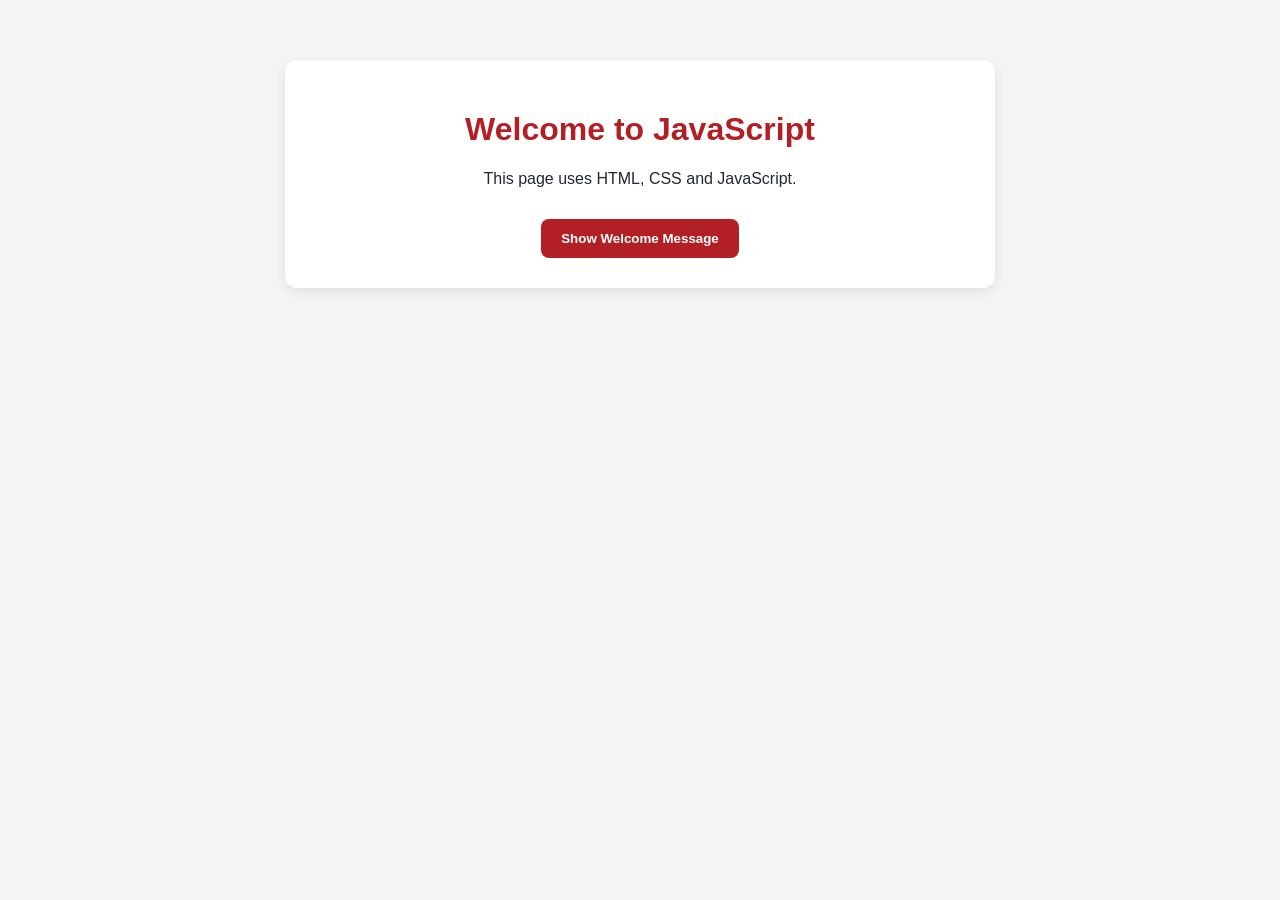
==== index.html @ 5b364c00 "Create initail project files" ====
<!DOCTYPE html>
<html lang="en">
<head>
    <meta charset="UTF-8">

    <!-- Makes the page display correctly on different screen sizes -->
    <meta name="viewport" content="width=device-width, initial-scale=1.0">

    <title>My First JavaScript Page</title>

    <!-- Connects the external CSS file -->
    <link rel="stylesheet" href="style.css">
</head>

<body>
    <main class="page-card">
        <h1>Welcome to JavaScript</h1>

        <p>
            This page uses HTML, CSS and JavaScript.
        </p>

        <button id="welcomeButton">Show Welcome Message</button>
        
    </main>

    <!-- Connects the external JavaScript file -->
    <script src="script.js"></script>
</body>
</html>
---- style.css ----
/* Styles the entire page */
body {
    margin: 0;
    font-family: Arial, sans-serif;
    background-color: #f3f4f6;
    color: #1f2937;
}

/* Styles the card in the middle of the page */
.page-card {
    width: 90%;
    max-width: 650px;
    margin: 60px auto;
    padding: 30px;
    background-color: white;
    border-radius: 12px;
    text-align: center;
    box-shadow: 0 4px 12px rgba(0, 0, 0, 0.08);
}

/* Styles the main heading */
h1 {
    color: #b22025;
}

button {
    margin-top: 15px;
    padding: 12px 20px;
    background-color: #b22025;
    color: white;
    border: none;
    border-radius: 8px;
    font-weight: bold;
    cursor: pointer;
}

/* Runs when the mouse moves over the button */
button:hover {
    background-color: #8f1a1f;
}
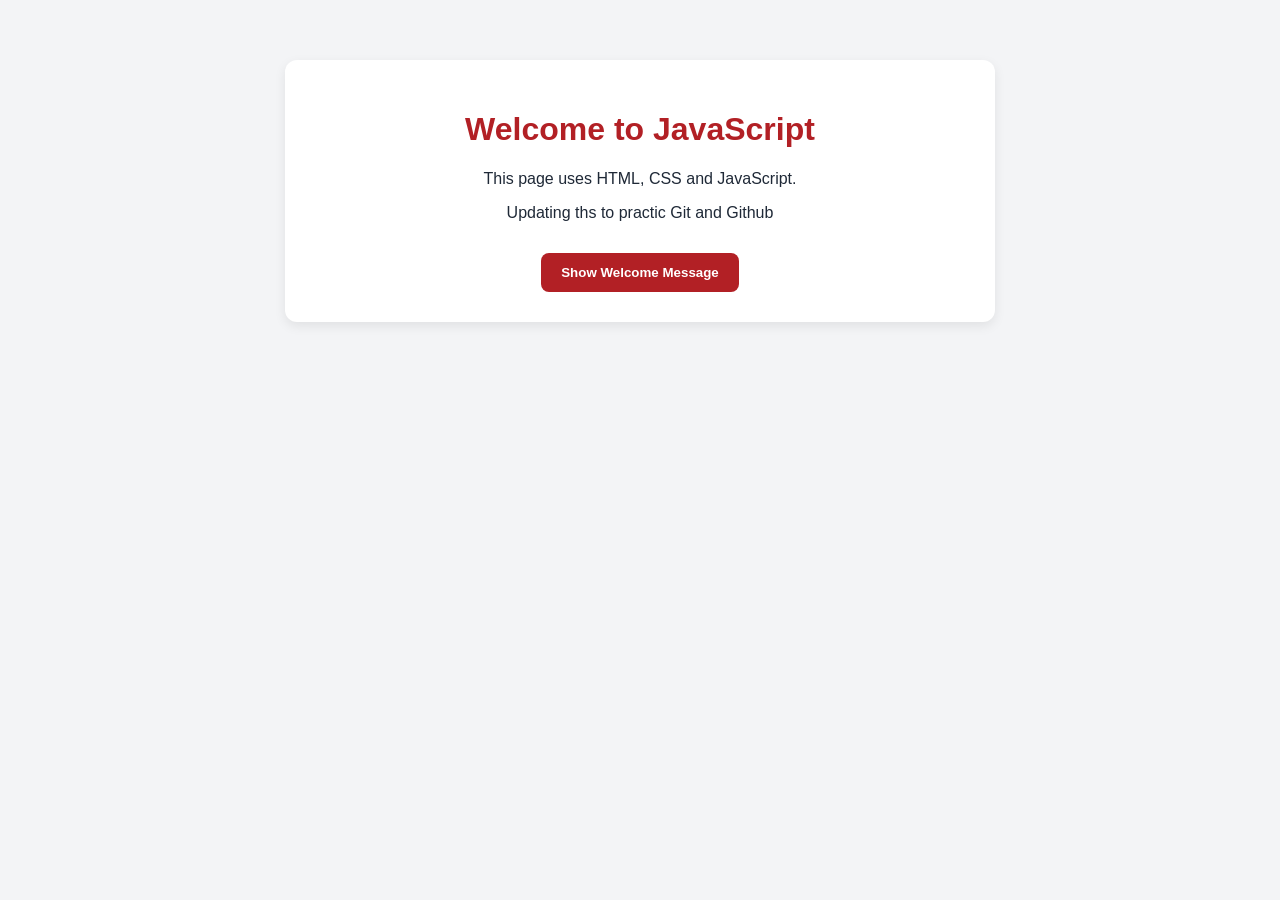
==== commit 19f064a6: "Client requested changed" ====
--- a/index.html
+++ b/index.html
@@ -20,8 +20,12 @@
             This page uses HTML, CSS and JavaScript.
         </p>
 
+        <p>
+            Updating ths to practic Git and Github
+        </p>
+
         <button id="welcomeButton">Show Welcome Message</button>
-        
+
     </main>
 
     <!-- Connects the external JavaScript file -->
